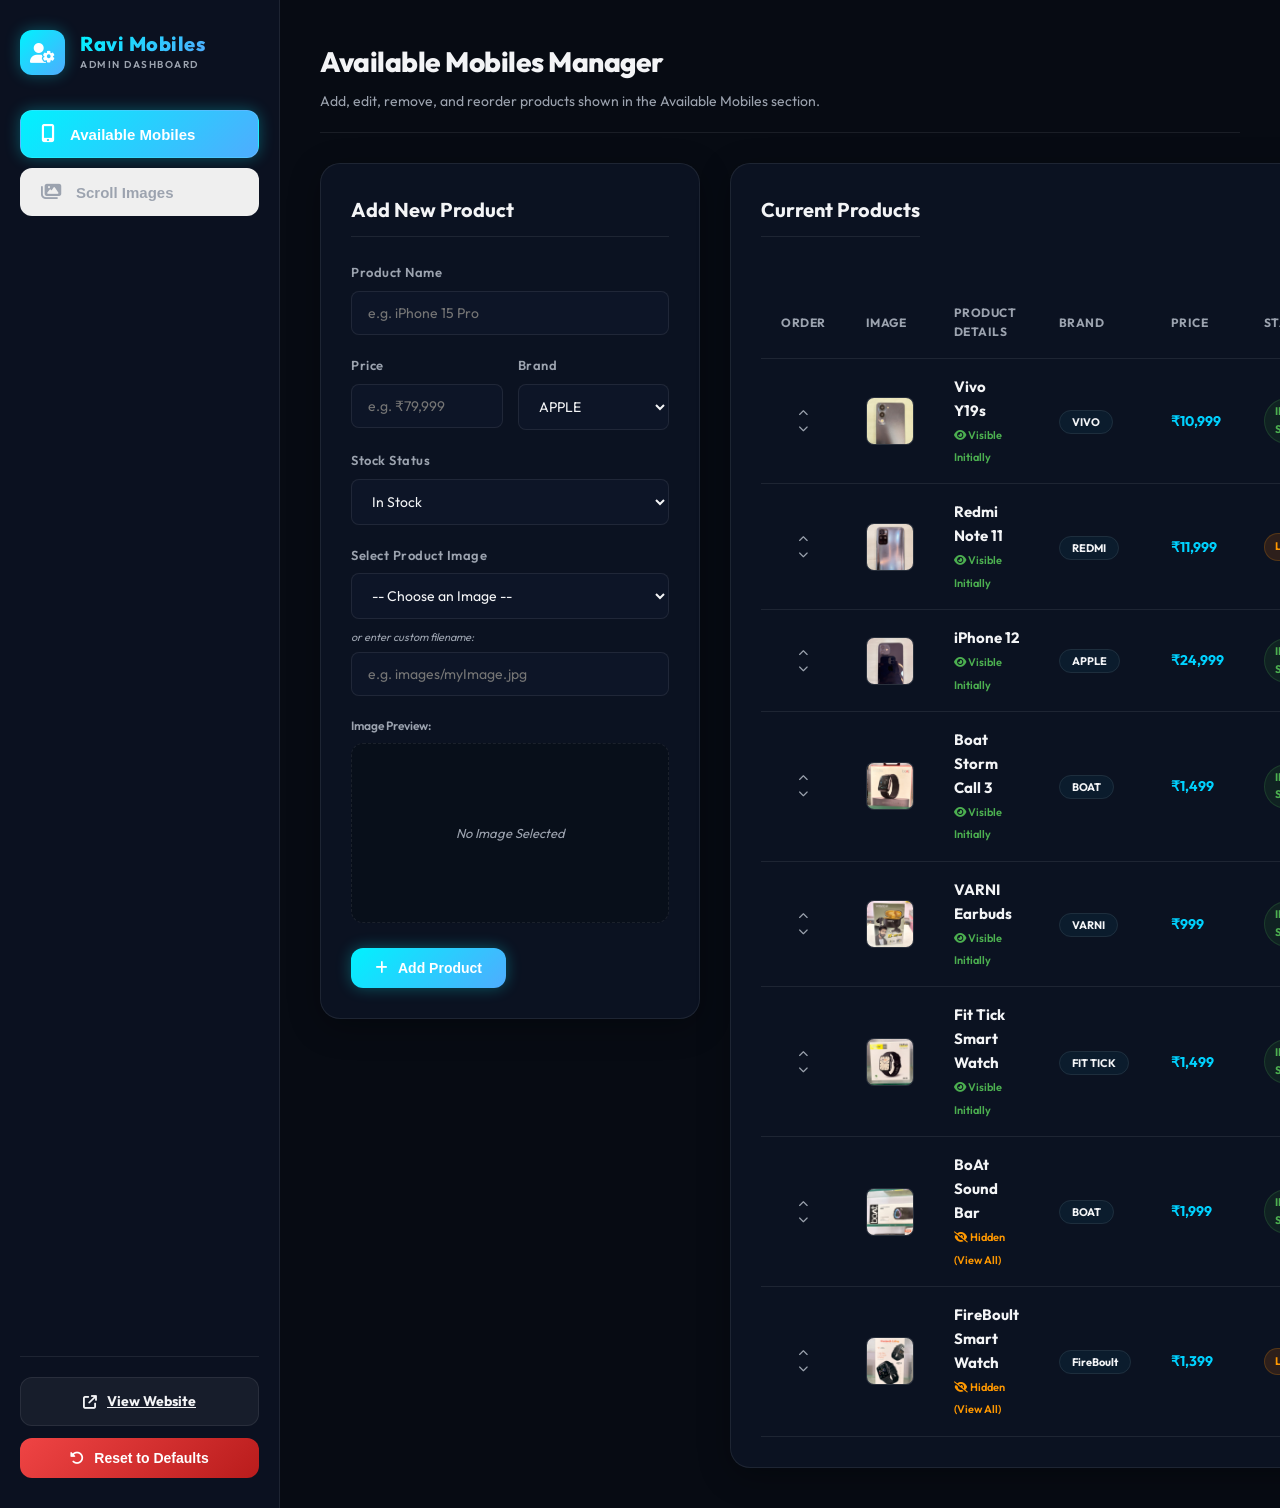
==== admin/index.html @ cdef2634 "NewAdminPanel" ====
<!DOCTYPE html>
<html lang="en">
<head>
    <meta charset="UTF-8">
    <meta name="viewport" content="width=device-width, initial-scale=1.0">
    <title>Ravi Mobiles | Admin Panel</title>
    <!-- Google Fonts -->
    <link rel="preconnect" href="https://fonts.googleapis.com">
    <link rel="preconnect" href="https://fonts.gstatic.com" crossorigin>
    <link href="https://fonts.googleapis.com/css2?family=Outfit:wght@300;400;500;600;700;800&display=swap" rel="stylesheet">
    <!-- Font Awesome -->
    <link rel="stylesheet" href="https://cdnjs.cloudflare.com/ajax/libs/font-awesome/6.4.0/css/all.min.css">
    <link rel="stylesheet" href="admin.css">
</head>
<body>
    <div class="admin-container">
        <!-- Sidebar -->
        <aside class="sidebar">
            <div class="logo-area">
                <div class="logo-icon">
                    <i class="fa-solid fa-user-gear"></i>
                </div>
                <div class="logo-text">
                    <h1>Ravi Mobiles</h1>
                    <p>ADMIN DASHBOARD</p>
                </div>
            </div>
            <nav class="nav-menu">
                <button class="nav-btn active" data-tab="products">
                    <i class="fa-solid fa-mobile-screen-button"></i> Available Mobiles
                </button>
                <button class="nav-btn" data-tab="scroll">
                    <i class="fa-solid fa-images"></i> Scroll Images
                </button>
            </nav>
            <div class="sidebar-footer">
                <a href="../index.html" class="btn btn-secondary">
                    <i class="fa-solid fa-arrow-up-right-from-square"></i> View Website
                </a>
                <button id="resetBtn" class="btn btn-danger">
                    <i class="fa-solid fa-rotate-left"></i> Reset to Defaults
                </button>
            </div>
        </aside>

        <!-- Main Content -->
        <main class="main-content">
            <!-- Header -->
            <header class="main-header">
                <div class="header-title">
                    <h2 id="currentTabTitle">Available Mobiles Manager</h2>
                    <p id="currentTabDesc">Add, edit, remove, and reorder products shown in the Available Mobiles section.</p>
                </div>
            </header>

            <!-- Tab Content: Products -->
            <section id="tab-products" class="tab-content active">
                <div class="dashboard-grid">
                    <!-- Form Card -->
                    <div class="card form-card">
                        <h3 id="formTitle">Add New Product</h3>
                        <form id="productForm">
                            <input type="hidden" id="editIndex" value="-1">
                            
                            <div class="form-group">
                                <label for="prodName">Product Name</label>
                                <input type="text" id="prodName" required placeholder="e.g. iPhone 15 Pro">
                            </div>

                            <div class="form-row">
                                <div class="form-group">
                                    <label for="prodPrice">Price</label>
                                    <input type="text" id="prodPrice" required placeholder="e.g. ₹79,999">
                                </div>
                                <div class="form-group">
                                    <label for="prodBrand">Brand</label>
                                    <select id="prodBrand" required>
                                        <option value="APPLE">APPLE</option>
                                        <option value="SAMSUNG">SAMSUNG</option>
                                        <option value="VIVO">VIVO</option>
                                        <option value="REDMI">REDMI</option>
                                        <option value="BOAT">BOAT</option>
                                        <option value="VARNI">VARNI</option>
                                        <option value="FIT TICK">FIT TICK</option>
                                        <option value="FireBoult">FireBoult</option>
                                        <option value="ONEPLUS">ONEPLUS</option>
                                        <option value="REALME">REALME</option>
                                        <option value="OPPO">OPPO</option>
                                        <option value="OTHER">OTHER (Custom)</option>
                                    </select>
                                </div>
                            </div>

                            <div class="form-group" id="customBrandGroup" style="display: none; margin-bottom: 15px;">
                                <label for="prodBrandCustom">Custom Brand Name</label>
                                <input type="text" id="prodBrandCustom" placeholder="Enter custom brand">
                            </div>

                            <div class="form-group">
                                <label for="prodStatus">Stock Status</label>
                                <select id="prodStatus" required>
                                    <option value="in-stock">In Stock</option>
                                    <option value="limited">Limited Stock</option>
                                    <option value="out-of-stock">Out of Stock</option>
                                </select>
                            </div>

                            <div class="form-group">
                                <label for="prodImage">Select Product Image</label>
                                <div class="image-select-wrapper">
                                    <select id="prodImage" required>
                                        <!-- Populated dynamically via admin.js -->
                                    </select>
                                    <div class="custom-image-input-row">
                                        <span class="or-separator">or enter custom filename:</span>
                                        <input type="text" id="prodImageCustom" placeholder="e.g. images/myImage.jpg">
                                    </div>
                                </div>
                            </div>

                            <!-- Image Preview -->
                            <div class="image-preview-container">
                                <span class="preview-label">Image Preview:</span>
                                <div class="image-preview" id="productImagePreview">
                                    <div class="no-image">No Image Selected</div>
                                </div>
                            </div>

                            <div class="form-actions">
                                <button type="submit" id="saveProdBtn" class="btn btn-primary">
                                    <i class="fa-solid fa-plus"></i> Add Product
                                </button>
                                <button type="button" id="cancelEditBtn" class="btn btn-secondary" style="display: none;">
                                    Cancel Edit
                                </button>
                            </div>
                        </form>
                    </div>

                    <!-- List Card -->
                    <div class="card list-card">
                        <div class="card-header">
                            <h3>Current Products</h3>
                            <span class="badge" id="productCount">0 Products</span>
                        </div>
                        <div class="table-wrapper">
                            <table class="data-table">
                                <thead>
                                    <tr>
                                        <th style="width: 50px;">Order</th>
                                        <th style="width: 70px;">Image</th>
                                        <th>Product Details</th>
                                        <th>Brand</th>
                                        <th>Price</th>
                                        <th>Status</th>
                                        <th style="width: 120px; text-align: center;">Actions</th>
                                    </tr>
                                </thead>
                                <tbody id="productTableBody">
                                    <!-- Populated dynamically via admin.js -->
                                </tbody>
                            </table>
                        </div>
                    </div>
                </div>
            </section>

            <!-- Tab Content: Scroll Images -->
            <section id="tab-scroll" class="tab-content">
                <div class="dashboard-grid">
                    <!-- Form Card -->
                    <div class="card form-card">
                        <h3>Add Scroll Image</h3>
                        <form id="scrollForm">
                            <div class="form-group">
                                <label for="scrollImageSelect">Select Image</label>
                                <div class="image-select-wrapper">
                                    <select id="scrollImageSelect" required>
                                        <!-- Populated dynamically via admin.js -->
                                    </select>
                                    <div class="custom-image-input-row">
                                        <span class="or-separator">or enter custom filename:</span>
                                        <input type="text" id="scrollImageCustom" placeholder="e.g. images/myScroll.jpg">
                                    </div>
                                </div>
                            </div>

                            <!-- Image Preview -->
                            <div class="image-preview-container">
                                <span class="preview-label">Image Preview:</span>
                                <div class="image-preview" id="scrollImagePreview">
                                    <div class="no-image">No Image Selected</div>
                                </div>
                            </div>

                            <div class="form-actions">
                                <button type="submit" class="btn btn-primary">
                                    <i class="fa-solid fa-plus"></i> Add to Marquee
                                </button>
                            </div>
                        </form>
                    </div>

                    <!-- List Card -->
                    <div class="card list-card">
                        <div class="card-header">
                            <h3>Active Scroll Images</h3>
                            <span class="badge" id="scrollCount">0 Images</span>
                        </div>
                        <div class="scroll-images-grid" id="scrollImagesGrid">
                            <!-- Populated dynamically via admin.js -->
                        </div>
                    </div>
                </div>
            </section>
        </main>
    </div>

    <!-- Notification system -->
    <div id="toastContainer" class="toast-container"></div>

    <script src="admin.js"></script>
</body>
</html>
---- admin/admin.css ----
:root {
    --bg-dark: #070b13;
    --bg-sidebar: #0b1120;
    --bg-card: rgba(15, 23, 42, 0.65);
    --border-color: rgba(255, 255, 255, 0.08);
    --border-hover: rgba(255, 255, 255, 0.15);
    
    --primary: #00d2ff;
    --primary-gradient: linear-gradient(135deg, #00f2fe 0%, #4facfe 100%);
    --accent-gradient: linear-gradient(135deg, #b224ef 0%, #7579ff 100%);
    
    --text-main: #f3f4f6;
    --text-muted: #9ca3af;
    --text-dark: #1f2937;
    
    --shadow-card: 0 8px 32px 0 rgba(0, 0, 0, 0.3);
    --shadow-glow: 0 0 15px rgba(0, 242, 254, 0.3);
    
    --radius-sm: 8px;
    --radius-md: 12px;
    --radius-lg: 20px;
    
    --transition: all 0.3s cubic-bezier(0.4, 0, 0.2, 1);
}

* {
    margin: 0;
    padding: 0;
    box-sizing: border-box;
}

body {
    font-family: 'Outfit', sans-serif;
    background-color: var(--bg-dark);
    color: var(--text-main);
    line-height: 1.6;
    min-height: 100vh;
    overflow-x: hidden;
}

/* Scrollbars */
::-webkit-scrollbar {
    width: 8px;
    height: 8px;
}
::-webkit-scrollbar-track {
    background: var(--bg-dark);
}
::-webkit-scrollbar-thumb {
    background: #1e293b;
    border-radius: 4px;
}
::-webkit-scrollbar-thumb:hover {
    background: #334155;
}

/* Layout */
.admin-container {
    display: flex;
    min-height: 100vh;
}

/* Sidebar */
.sidebar {
    width: 280px;
    background-color: var(--bg-sidebar);
    border-right: 1px solid var(--border-color);
    padding: 30px 20px;
    display: flex;
    flex-direction: column;
    gap: 35px;
    flex-shrink: 0;
}

.logo-area {
    display: flex;
    align-items: center;
    gap: 15px;
}

.logo-icon {
    width: 45px;
    height: 45px;
    background: var(--primary-gradient);
    border-radius: var(--radius-md);
    display: flex;
    align-items: center;
    justify-content: center;
    font-size: 20px;
    color: white;
    box-shadow: var(--shadow-glow);
}

.logo-text h1 {
    font-size: 20px;
    font-weight: 800;
    line-height: 1.1;
    letter-spacing: 0.5px;
    background: var(--primary-gradient);
    -webkit-background-clip: text;
    -webkit-text-fill-color: transparent;
}

.logo-text p {
    font-size: 10px;
    font-weight: 600;
    color: var(--text-muted);
    letter-spacing: 1.5px;
    margin-top: 2px;
}

.nav-menu {
    display: flex;
    flex-direction: column;
    gap: 10px;
    flex-grow: 1;
}

.nav-btn {
    display: flex;
    align-items: center;
    gap: 15px;
    padding: 14px 20px;
    border-radius: var(--radius-md);
    color: var(--text-muted);
    font-size: 15px;
    font-weight: 600;
    text-align: left;
    transition: var(--transition);
    border: 1px solid transparent;
}

.nav-btn i {
    font-size: 18px;
}

.nav-btn:hover {
    color: var(--text-main);
    background-color: rgba(255, 255, 255, 0.03);
    transform: translateX(4px);
}

.nav-btn.active {
    color: white;
    background: var(--primary-gradient);
    border: 1px solid rgba(255, 255, 255, 0.1);
    box-shadow: var(--shadow-glow);
}

.sidebar-footer {
    display: flex;
    flex-direction: column;
    gap: 12px;
    padding-top: 20px;
    border-top: 1px solid var(--border-color);
}

/* Main Content */
.main-content {
    flex-grow: 1;
    padding: 40px;
    display: flex;
    flex-direction: column;
    gap: 30px;
    max-width: calc(100% - 280px);
}

.main-header {
    border-bottom: 1px solid var(--border-color);
    padding-bottom: 20px;
}

.header-title h2 {
    font-size: 28px;
    font-weight: 800;
    letter-spacing: -0.5px;
}

.header-title p {
    color: var(--text-muted);
    font-size: 14px;
    margin-top: 5px;
}

/* Tab contents */
.tab-content {
    display: none;
    animation: fadeIn 0.4s ease;
}

.tab-content.active {
    display: block;
}

@keyframes fadeIn {
    from { opacity: 0; transform: translateY(10px); }
    to { opacity: 1; transform: translateY(0); }
}

/* Dashboard Grid */
.dashboard-grid {
    display: grid;
    grid-template-columns: 380px 1fr;
    gap: 30px;
    align-items: start;
}

/* Cards */
.card {
    background: var(--bg-card);
    backdrop-filter: blur(16px);
    -webkit-backdrop-filter: blur(16px);
    border: 1px solid var(--border-color);
    border-radius: var(--radius-lg);
    padding: 30px;
    box-shadow: var(--shadow-card);
    transition: var(--transition);
}

.card:hover {
    border-color: var(--border-hover);
}

.card h3 {
    font-size: 20px;
    font-weight: 700;
    margin-bottom: 25px;
    position: relative;
    padding-bottom: 10px;
    border-bottom: 1px solid var(--border-color);
}

/* Forms */
.form-group {
    display: flex;
    flex-direction: column;
    gap: 8px;
    margin-bottom: 20px;
}

.form-row {
    display: grid;
    grid-template-columns: 1fr 1fr;
    gap: 15px;
}

label {
    font-size: 13px;
    font-weight: 600;
    color: var(--text-muted);
    letter-spacing: 0.5px;
}

input[type="text"],
input[type="number"],
select {
    background-color: rgba(15, 23, 42, 0.8);
    border: 1px solid var(--border-color);
    border-radius: var(--radius-sm);
    padding: 12px 16px;
    color: var(--text-main);
    font-family: inherit;
    font-size: 14px;
    transition: var(--transition);
    width: 100%;
}

input:focus,
select:focus {
    outline: none;
    border-color: var(--primary);
    box-shadow: 0 0 0 3px rgba(0, 210, 255, 0.15);
}

select option {
    background-color: var(--bg-sidebar);
    color: var(--text-main);
}

.image-select-wrapper {
    display: flex;
    flex-direction: column;
    gap: 10px;
}

.custom-image-input-row {
    display: flex;
    flex-direction: column;
    gap: 5px;
}

.or-separator {
    font-size: 11px;
    color: var(--text-muted);
    font-style: italic;
}

/* Image Preview */
.image-preview-container {
    margin-bottom: 25px;
}

.preview-label {
    display: block;
    font-size: 12px;
    color: var(--text-muted);
    margin-bottom: 8px;
    font-weight: 600;
}

.image-preview {
    width: 100%;
    height: 180px;
    border-radius: var(--radius-md);
    border: 1px dashed var(--border-color);
    background-color: rgba(0, 0, 0, 0.2);
    display: flex;
    align-items: center;
    justify-content: center;
    overflow: hidden;
}

.image-preview img {
    width: 100%;
    height: 100%;
    object-fit: contain;
    padding: 10px;
}

.no-image {
    color: var(--text-muted);
    font-size: 13px;
    font-style: italic;
}

/* Buttons */
.btn {
    display: inline-flex;
    align-items: center;
    justify-content: center;
    gap: 10px;
    padding: 12px 24px;
    font-size: 14px;
    font-weight: 700;
    border-radius: var(--radius-md);
    cursor: pointer;
    transition: var(--transition);
    border: none;
}

.btn-primary {
    background: var(--primary-gradient);
    color: white;
    box-shadow: var(--shadow-glow);
}

.btn-primary:hover {
    transform: translateY(-2px);
    box-shadow: 0 0 20px rgba(0, 242, 254, 0.5);
}

.btn-secondary {
    background-color: rgba(255, 255, 255, 0.05);
    border: 1px solid var(--border-color);
    color: var(--text-main);
}

.btn-secondary:hover {
    background-color: rgba(255, 255, 255, 0.1);
    border-color: var(--border-hover);
}

.btn-danger {
    background: linear-gradient(135deg, #ef4444 0%, #b91c1c 100%);
    color: white;
}

.btn-danger:hover {
    transform: translateY(-2px);
    box-shadow: 0 0 15px rgba(239, 68, 68, 0.4);
}

.btn-action {
    width: 32px;
    height: 32px;
    padding: 0;
    border-radius: 6px;
    font-size: 12px;
}

.form-actions {
    display: flex;
    gap: 10px;
}

/* List Card Styling */
.card-header {
    display: flex;
    justify-content: space-between;
    align-items: center;
    margin-bottom: 25px;
}

.badge {
    background: rgba(255, 255, 255, 0.08);
    border: 1px solid var(--border-color);
    font-size: 12px;
    font-weight: 700;
    padding: 4px 12px;
    border-radius: 50px;
    color: var(--primary);
}

/* Tables */
.table-wrapper {
    overflow-x: auto;
    width: 100%;
}

.data-table {
    width: 100%;
    border-collapse: collapse;
    text-align: left;
}

.data-table th,
.data-table td {
    padding: 16px 20px;
    border-bottom: 1px solid var(--border-color);
    font-size: 14px;
}

.data-table th {
    font-weight: 700;
    color: var(--text-muted);
    font-size: 12px;
    letter-spacing: 0.5px;
    text-transform: uppercase;
}

.data-table tbody tr {
    transition: var(--transition);
}

.data-table tbody tr:hover {
    background-color: rgba(255, 255, 255, 0.02);
}

/* Table Image */
.table-img {
    width: 48px;
    height: 48px;
    border-radius: var(--radius-sm);
    overflow: hidden;
    background-color: rgba(255, 255, 255, 0.05);
    border: 1px solid var(--border-color);
    display: flex;
    align-items: center;
    justify-content: center;
}

.table-img img {
    width: 100%;
    height: 100%;
    object-fit: cover;
}

/* Product Info in Table */
.table-prod-info h4 {
    font-size: 15px;
    font-weight: 700;
}

/* Status Badges */
.status-badge {
    display: inline-flex;
    align-items: center;
    gap: 6px;
    font-size: 11px;
    font-weight: 700;
    padding: 4px 10px;
    border-radius: 50px;
    text-transform: uppercase;
}

.status-badge.in-stock {
    background-color: rgba(46, 125, 50, 0.15);
    color: #4caf50;
    border: 1px solid rgba(76, 175, 80, 0.2);
}

.status-badge.limited {
    background-color: rgba(239, 108, 0, 0.15);
    color: #ff9800;
    border: 1px solid rgba(255, 152, 0, 0.2);
}

.status-badge.out-of-stock {
    background-color: rgba(198, 40, 40, 0.15);
    color: #f44336;
    border: 1px solid rgba(244, 67, 54, 0.2);
}

/* Row Action Buttons Wrapper */
.action-buttons {
    display: flex;
    gap: 8px;
    justify-content: center;
}

.btn-edit {
    background-color: rgba(0, 210, 255, 0.1);
    color: var(--primary);
    border: 1px solid rgba(0, 210, 255, 0.2);
}
.btn-edit:hover {
    background-color: var(--primary);
    color: white;
}

.btn-delete {
    background-color: rgba(244, 67, 54, 0.1);
    color: #f44336;
    border: 1px solid rgba(244, 67, 54, 0.2);
}
.btn-delete:hover {
    background-color: #f44336;
    color: white;
}

/* Sorting handles */
.sort-btns {
    display: flex;
    flex-direction: column;
    gap: 4px;
    align-items: center;
}

.btn-sort {
    background: none;
    border: none;
    color: var(--text-muted);
    font-size: 10px;
    cursor: pointer;
    transition: var(--transition);
}

.btn-sort:hover {
    color: var(--primary);
}

/* Scroll Image Manager Grid */
.scroll-images-grid {
    display: grid;
    grid-template-columns: repeat(auto-fill, minmax(220px, 1fr));
    gap: 20px;
}

.scroll-image-card {
    background-color: rgba(0, 0, 0, 0.2);
    border: 1px solid var(--border-color);
    border-radius: var(--radius-md);
    overflow: hidden;
    position: relative;
    transition: var(--transition);
}

.scroll-image-card:hover {
    border-color: var(--border-hover);
    transform: translateY(-4px);
}

.scroll-image-card .image-wrapper {
    aspect-ratio: 16 / 9;
    overflow: hidden;
    background-color: rgba(255, 255, 255, 0.02);
}

.scroll-image-card img {
    width: 100%;
    height: 100%;
    object-fit: cover;
}

.scroll-image-card .card-actions {
    padding: 12px 15px;
    background-color: rgba(15, 23, 42, 0.8);
    display: flex;
    justify-content: space-between;
    align-items: center;
    border-top: 1px solid var(--border-color);
}

.scroll-image-card .image-title {
    font-size: 12px;
    color: var(--text-muted);
    white-space: nowrap;
    overflow: hidden;
    text-overflow: ellipsis;
    max-width: 120px;
}

.scroll-image-card .sort-arrows {
    display: flex;
    gap: 8px;
}

.scroll-image-card .btn-arrow {
    background: none;
    border: none;
    color: var(--text-muted);
    cursor: pointer;
    font-size: 12px;
    transition: var(--transition);
}

.scroll-image-card .btn-arrow:hover {
    color: var(--primary);
}

/* Toast System */
.toast-container {
    position: fixed;
    bottom: 30px;
    right: 30px;
    display: flex;
    flex-direction: column;
    gap: 10px;
    z-index: 9999;
}

.toast {
    background-color: #1e293b;
    border-left: 4px solid var(--primary);
    color: var(--text-main);
    padding: 16px 24px;
    border-radius: 4px;
    box-shadow: 0 10px 25px rgba(0, 0, 0, 0.5);
    font-size: 14px;
    font-weight: 600;
    display: flex;
    align-items: center;
    gap: 12px;
    animation: slideIn 0.3s ease forwards;
    border-top: 1px solid var(--border-color);
    border-right: 1px solid var(--border-color);
    border-bottom: 1px solid var(--border-color);
}

.toast.success {
    border-left-color: #10b981;
}

.toast.error {
    border-left-color: #ef4444;
}

@keyframes slideIn {
    from {
        transform: translateX(100%);
        opacity: 0;
    }
    to {
        transform: translateX(0);
        opacity: 1;
    }
}

.toast.fade-out {
    animation: slideOut 0.3s ease forwards;
}

@keyframes slideOut {
    from {
        transform: translateX(0);
        opacity: 1;
    }
    to {
        transform: translateX(100%);
        opacity: 0;
    }
}

/* Responsive CSS */
@media (max-width: 1024px) {
    .dashboard-grid {
        grid-template-columns: 1fr;
    }
}

@media (max-width: 768px) {
    .admin-container {
        flex-direction: column;
    }
    .sidebar {
        width: 100%;
        border-right: none;
        border-bottom: 1px solid var(--border-color);
        padding: 20px;
    }
    .main-content {
        max-width: 100%;
        padding: 20px;
    }
}
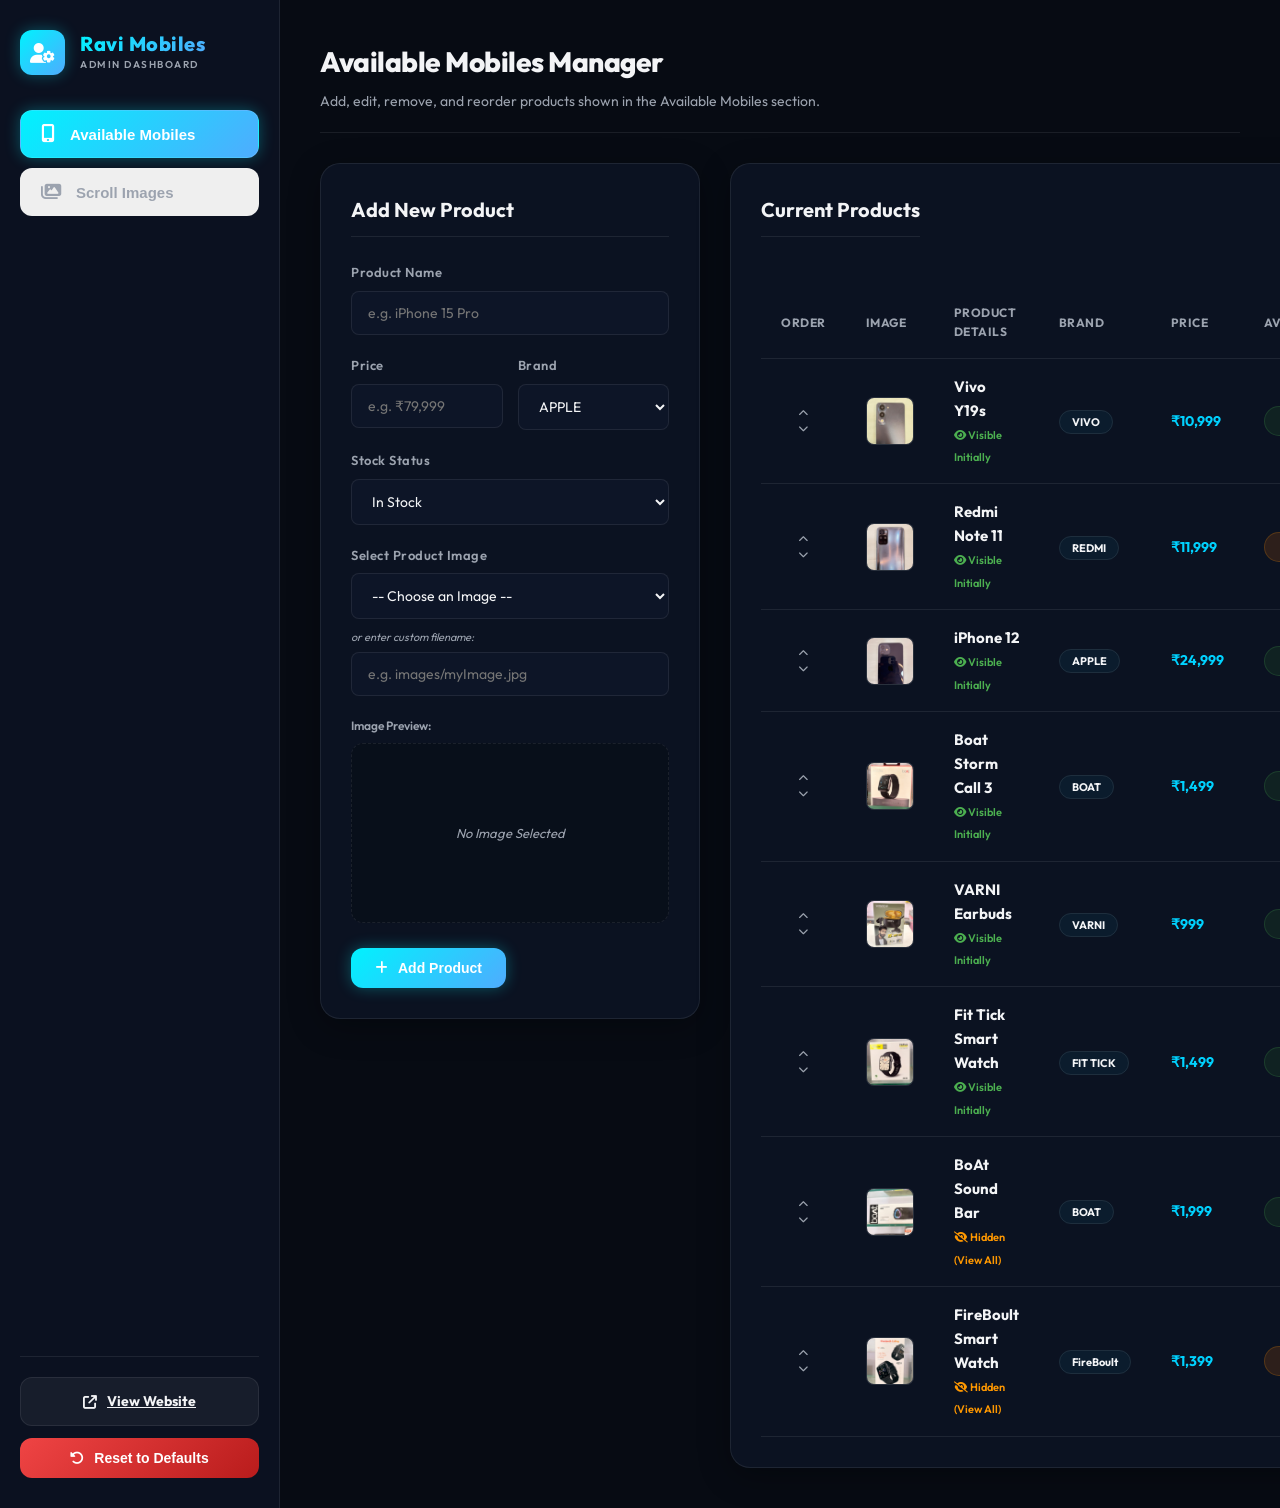
==== commit 7cf674b1: "Update Admin" ====
--- a/admin/index.html
+++ b/admin/index.html
@@ -152,7 +152,7 @@
                                         <th>Product Details</th>
                                         <th>Brand</th>
                                         <th>Price</th>
-                                        <th>Status</th>
+                                        <th>Availability</th>
                                         <th style="width: 120px; text-align: center;">Actions</th>
                                     </tr>
                                 </thead>
--- a/admin/admin.css
+++ b/admin/admin.css
@@ -471,31 +471,46 @@
     font-weight: 700;
 }
 
-/* Status Badges */
-.status-badge {
+/* Status Dropdowns */
+.row-status-select {
     display: inline-flex;
     align-items: center;
-    gap: 6px;
     font-size: 11px;
     font-weight: 700;
-    padding: 4px 10px;
+    padding: 6px 12px;
     border-radius: 50px;
     text-transform: uppercase;
-}
-
-.status-badge.in-stock {
+    cursor: pointer;
+    transition: var(--transition);
+    border: 1px solid transparent;
+    text-align-last: center;
+    width: 120px;
+}
+
+.row-status-select:focus {
+    outline: none;
+    box-shadow: 0 0 0 2px rgba(0, 210, 255, 0.25);
+}
+
+.row-status-select option {
+    background-color: var(--bg-sidebar);
+    color: var(--text-main);
+    text-transform: uppercase;
+}
+
+.row-status-select.in-stock {
     background-color: rgba(46, 125, 50, 0.15);
     color: #4caf50;
     border: 1px solid rgba(76, 175, 80, 0.2);
 }
 
-.status-badge.limited {
+.row-status-select.limited {
     background-color: rgba(239, 108, 0, 0.15);
     color: #ff9800;
     border: 1px solid rgba(255, 152, 0, 0.2);
 }
 
-.status-badge.out-of-stock {
+.row-status-select.out-of-stock {
     background-color: rgba(198, 40, 40, 0.15);
     color: #f44336;
     border: 1px solid rgba(244, 67, 54, 0.2);
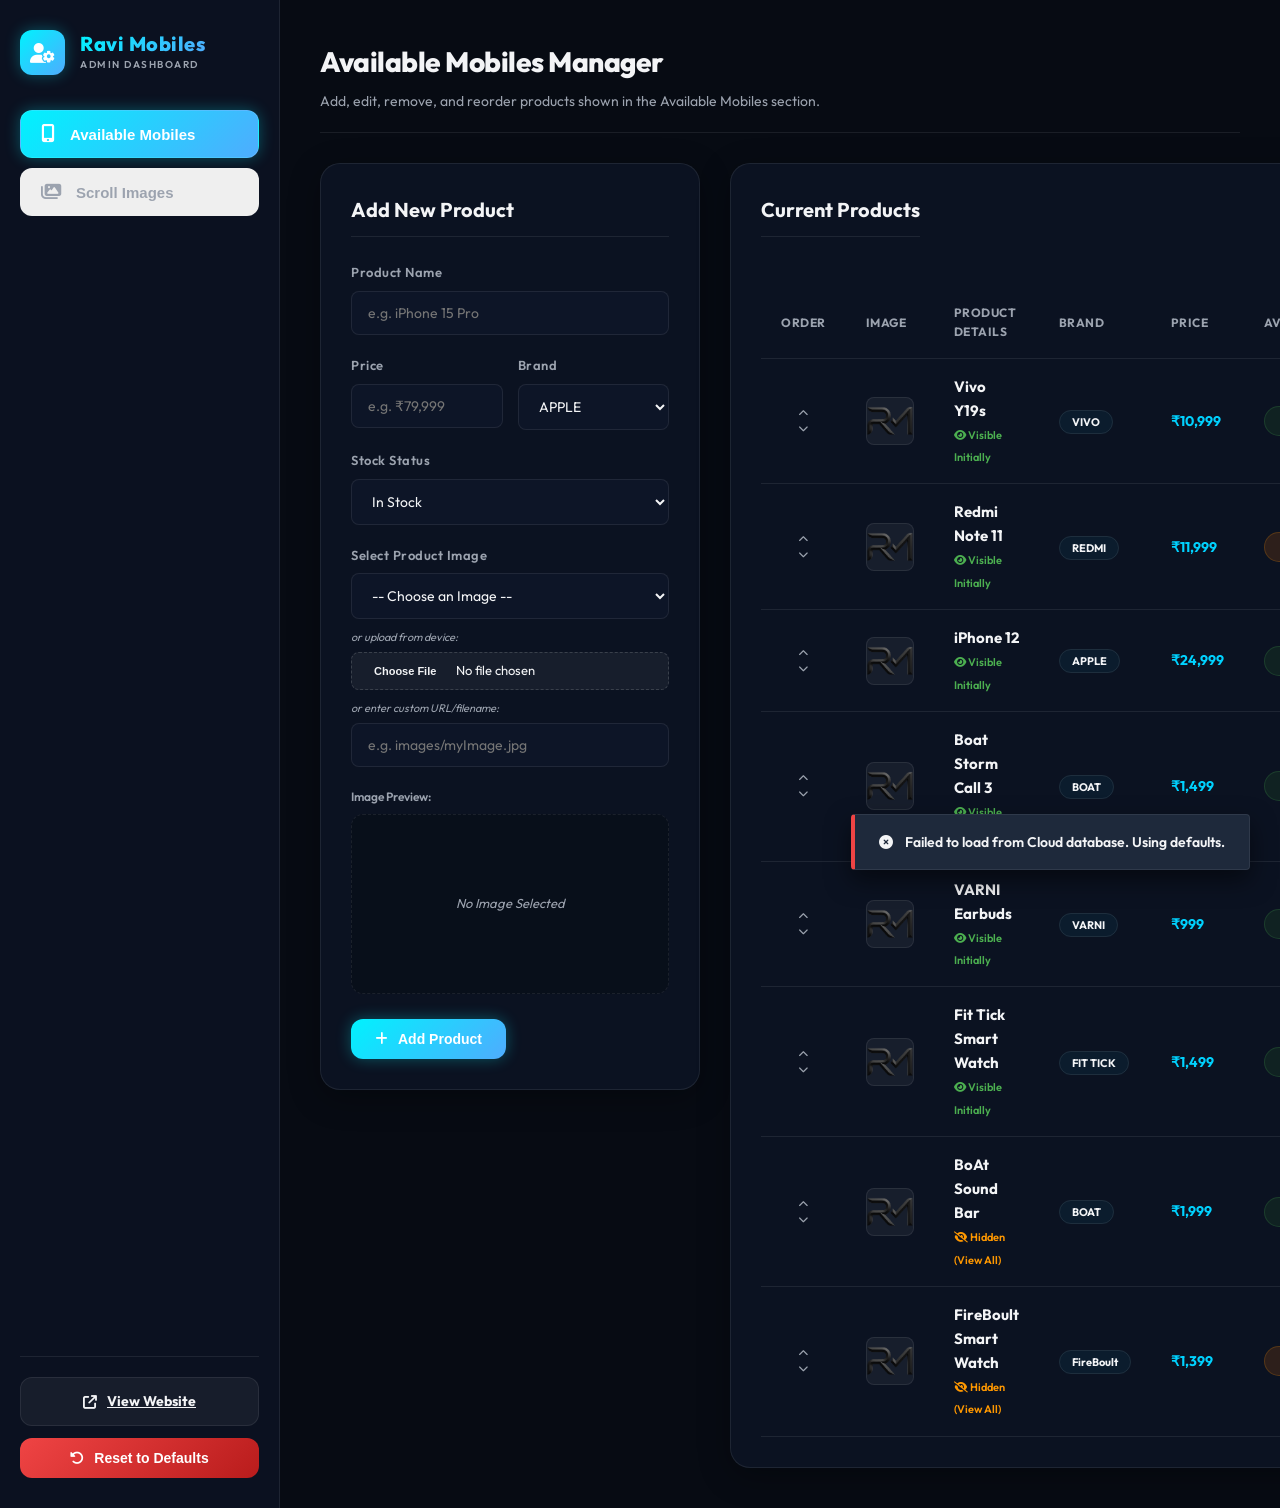
==== commit c58b9d62: "supabase" ====
--- a/admin/index.html
+++ b/admin/index.html
@@ -108,11 +108,15 @@
                             <div class="form-group">
                                 <label for="prodImage">Select Product Image</label>
                                 <div class="image-select-wrapper">
-                                    <select id="prodImage" required>
+                                    <select id="prodImage">
                                         <!-- Populated dynamically via admin.js -->
                                     </select>
                                     <div class="custom-image-input-row">
-                                        <span class="or-separator">or enter custom filename:</span>
+                                        <span class="or-separator">or upload from device:</span>
+                                        <input type="file" id="prodImageFile" accept="image/*" class="file-input">
+                                    </div>
+                                    <div class="custom-image-input-row">
+                                        <span class="or-separator">or enter custom URL/filename:</span>
                                         <input type="text" id="prodImageCustom" placeholder="e.g. images/myImage.jpg">
                                     </div>
                                 </div>
@@ -175,11 +179,15 @@
                             <div class="form-group">
                                 <label for="scrollImageSelect">Select Image</label>
                                 <div class="image-select-wrapper">
-                                    <select id="scrollImageSelect" required>
+                                    <select id="scrollImageSelect">
                                         <!-- Populated dynamically via admin.js -->
                                     </select>
                                     <div class="custom-image-input-row">
-                                        <span class="or-separator">or enter custom filename:</span>
+                                        <span class="or-separator">or upload from device:</span>
+                                        <input type="file" id="scrollImageFile" accept="image/*" class="file-input">
+                                    </div>
+                                    <div class="custom-image-input-row">
+                                        <span class="or-separator">or enter custom URL/filename:</span>
                                         <input type="text" id="scrollImageCustom" placeholder="e.g. images/myScroll.jpg">
                                     </div>
                                 </div>
--- a/admin/admin.css
+++ b/admin/admin.css
@@ -718,3 +718,36 @@
         padding: 20px;
     }
 }
+
+/* Glassmorphic File Upload Input */
+.file-input {
+    background: rgba(255, 255, 255, 0.05);
+    border: 1px dashed rgba(255, 255, 255, 0.15);
+    padding: 8px 12px;
+    border-radius: 8px;
+    color: var(--text-light);
+    width: 100%;
+    cursor: pointer;
+    transition: all 0.3s ease;
+    font-size: 13px;
+    font-family: inherit;
+}
+.file-input:hover {
+    border-color: var(--primary-color);
+    background: rgba(255, 255, 255, 0.08);
+}
+.file-input::file-selector-button {
+    background: var(--primary-color);
+    color: var(--text-light);
+    border: none;
+    padding: 4px 10px;
+    border-radius: 4px;
+    margin-right: 10px;
+    cursor: pointer;
+    font-weight: 600;
+    font-size: 11px;
+    transition: all 0.2s ease;
+}
+.file-input::file-selector-button:hover {
+    background: var(--primary-hover);
+}
